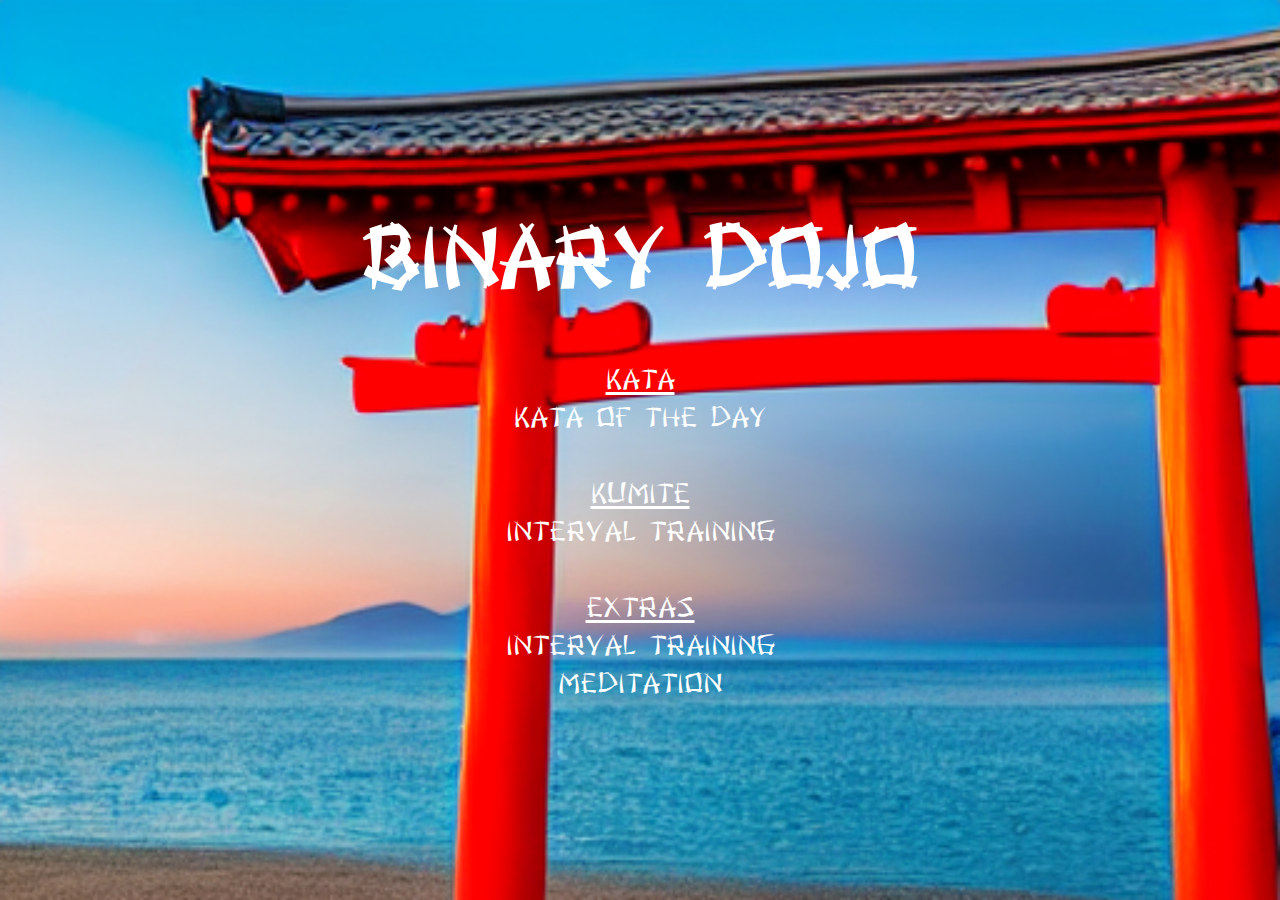
==== index.html @ 6d9a2b7e "initial commit" ====
<!DOCTYPE html>
<html lang="en">

<head>
  <meta charset="UTF-8">
  <meta name="viewport" content="width=device-width, initial-scale=1.0">
  <title>Binary Dojo</title>
  <style>
    @font-face {
      font-family: 'NightinTokyo';
      src: url('NightinTokyo.ttf') format('truetype');
    }

    body {
      margin: 0;
      height: 100vh;
      display: flex;
      flex-direction: column;
      justify-content: center;
      align-items: center;
      /* background: linear-gradient(to bottom, #f52233, #FFC371); */
      background-image: url('background.png');
      /* background-repeat: no-repeat; */
      /* background-attachment: fixed; */
      background-size: cover;
      font-family: 'NightinTokyo', Arial, sans-serif;
      color: white;
      text-align: center;
      font-size: 2em;
    }

    h1 {
      font-family: 'NightinTokyo', Arial, sans-serif;
      font-size: 3em;
      margin-bottom: 20px;
    }

    ul {
      list-style: none;
      padding: 0;
    }

    li {
      margin: 10px 0;
    }

    a {
      text-decoration: none;
      color: white;
    }

    u {
      font-size: 1em;
      padding: 40px;
    }
  </style>
</head>

<body>
  <h1>Binary Dojo</h1>
  <ul>
    <li><u>Kata</u></li>
    <li><a href="kod.html" title="Show KOD">Kata of the Day</a></li>
    <br>
    <li><u>Kumite</u></li>
    <li><a href="interval_setup.html" title="Setup interval training for kumite and fitness.">Interval Training</a></li>
    <br>
    <li><u>Extras</u></li>
    <li><a href="interval_setup.html" title="Setup interval training for kumite and fitness.">Interval Training</a></li>
    <li><a href="meditation_setup.html" title="A round of silent meditation.">Meditation</a></li>
  </ul>
</body>

</html>
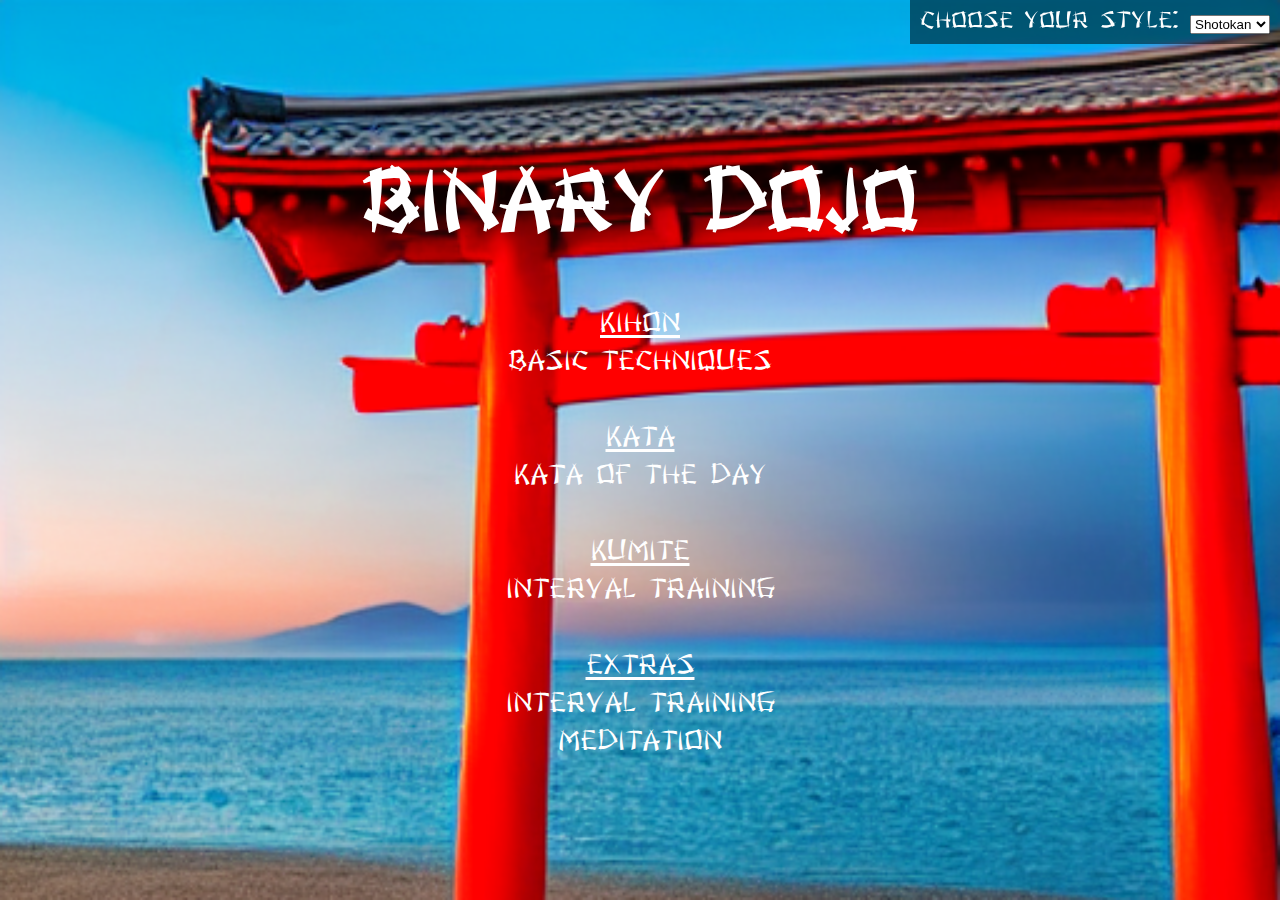
==== commit 51c45c2b: "feat: styleselect, fitness and kumite interval split and kihon section" ====
--- a/index.html
+++ b/index.html
@@ -53,20 +53,50 @@
       font-size: 1em;
       padding: 40px;
     }
+
+    #styleselect {
+      position: fixed;
+      top: 0;
+      right: 0;
+      padding: 10px;
+      background-color: rgba(0, 0, 0, 0.5);
+      font-size: smaller;
+    }
   </style>
+  <script src="dojo.js"></script>
+  <script>
+    function update() {
+      var style = document.getElementById('styleselect_combo').value;
+      console.log("Style selected: " + style);
+      var kod_link = document.getElementById('kod_link');
+      kod_link.href = "kod.html?style=" + style;
+    }
+  </script>
 </head>
 
 <body>
   <h1>Binary Dojo</h1>
+  <div id="styleselect">
+    Choose your style:
+    <select onchange="update();" id="styleselect_combo">
+      <option value="shotokan">Shotokan</option>
+      <option value="goju-ryu">Goju-ryu</option>
+      <option value="wado-ryu">Wado-ryu</option>
+    </select>
+  </div>
   <ul>
+    <li><u>Kihon</u></li>
+    <li><a href="kihon_setup.html" title="Basics">Basic techniques</a></li>
+    <br>
     <li><u>Kata</u></li>
-    <li><a href="kod.html" title="Show KOD">Kata of the Day</a></li>
+    <li><a href="kod.html" title="Show KOD" id="kod_link">Kata of the Day</a></li>
     <br>
     <li><u>Kumite</u></li>
-    <li><a href="interval_setup.html" title="Setup interval training for kumite and fitness.">Interval Training</a></li>
+    <li><a href="kumite_interval_setup.html" title="Setup interval training for kumite.">Interval
+        Training</a></li>
     <br>
     <li><u>Extras</u></li>
-    <li><a href="interval_setup.html" title="Setup interval training for kumite and fitness.">Interval Training</a></li>
+    <li><a href="fitness_interval_setup.html" title="Setup interval training for fitness.">Interval Training</a></li>
     <li><a href="meditation_setup.html" title="A round of silent meditation.">Meditation</a></li>
   </ul>
 </body>
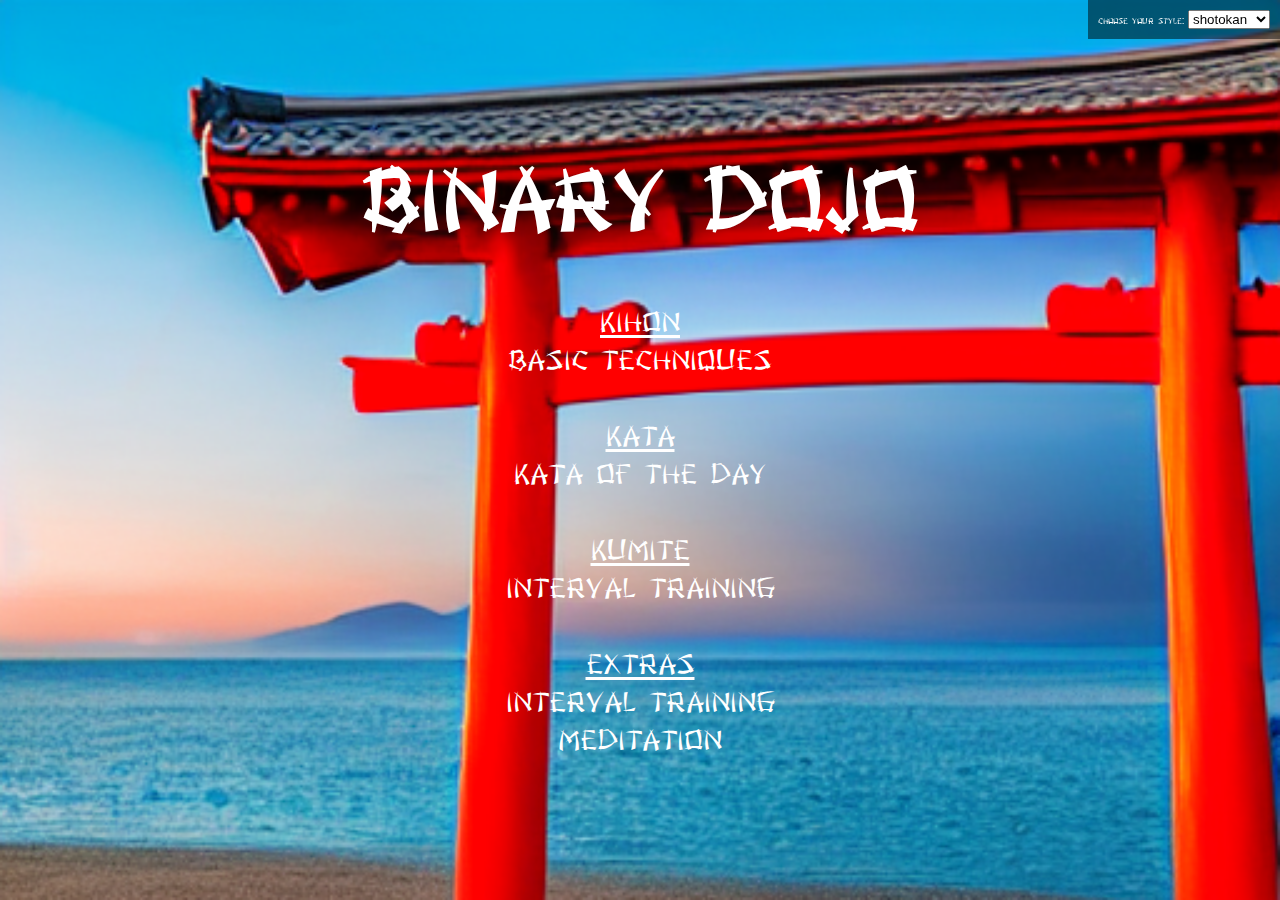
==== commit 9618ce8d: "feat: added basic kihon descriptions" ====
--- a/index.html
+++ b/index.html
@@ -60,11 +60,21 @@
       right: 0;
       padding: 10px;
       background-color: rgba(0, 0, 0, 0.5);
-      font-size: smaller;
+      font-size: xx-small;
     }
   </style>
   <script src="dojo.js"></script>
   <script>
+    function on_load() {
+      var styleselect_combo = document.getElementById('styleselect_combo');
+      var styles = Object.keys(katas);
+      styles.forEach(style => {
+        var opt = document.createElement('option');
+        opt.value = style;
+        opt.innerHTML = style;
+        styleselect_combo.appendChild(opt);
+      });
+    }
     function update() {
       var style = document.getElementById('styleselect_combo').value;
       console.log("Style selected: " + style);
@@ -74,14 +84,11 @@
   </script>
 </head>
 
-<body>
+<body onload="on_load();">
   <h1>Binary Dojo</h1>
   <div id="styleselect">
     Choose your style:
     <select onchange="update();" id="styleselect_combo">
-      <option value="shotokan">Shotokan</option>
-      <option value="goju-ryu">Goju-ryu</option>
-      <option value="wado-ryu">Wado-ryu</option>
     </select>
   </div>
   <ul>
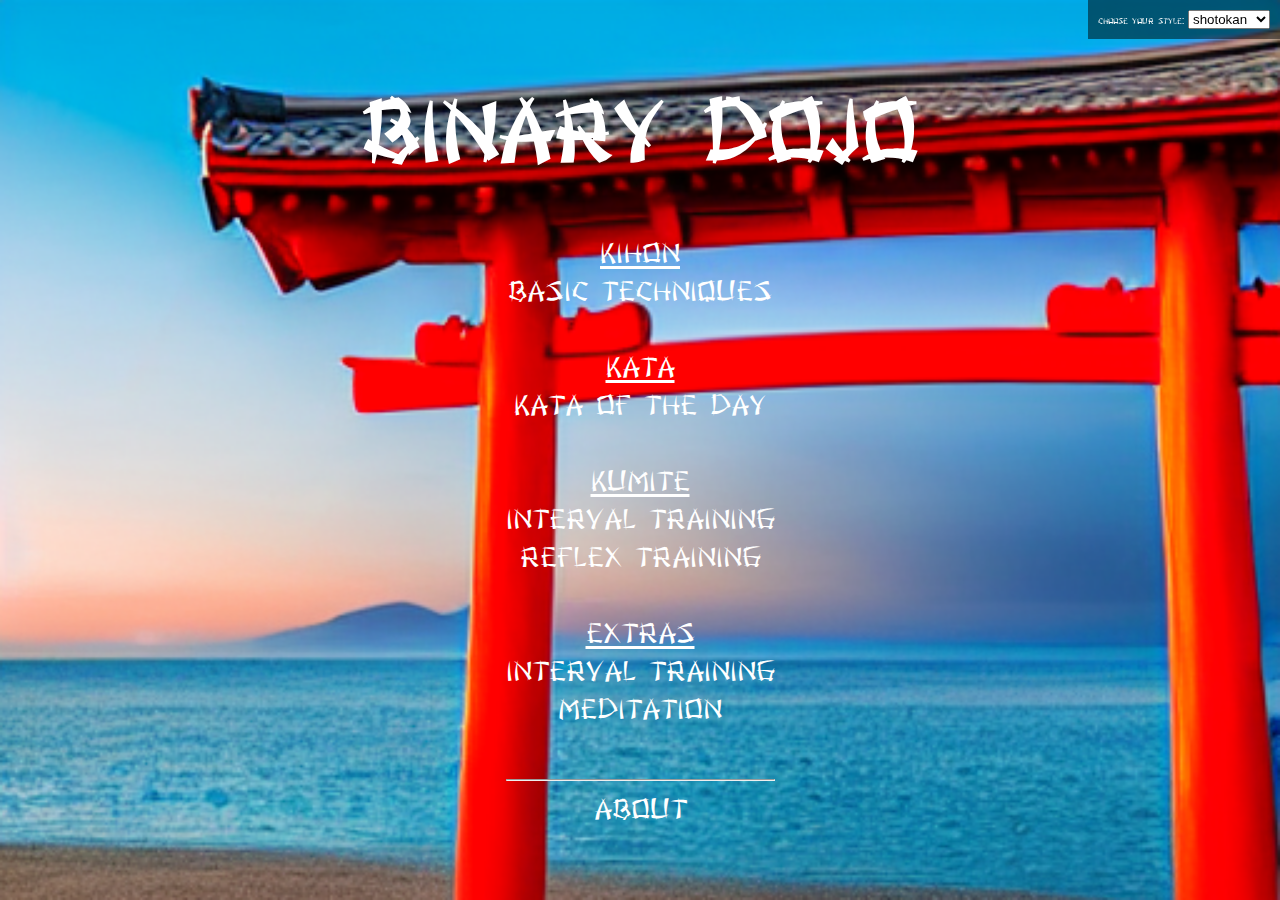
==== commit 0f23ff27: "feat: added reflex training and about" ====
--- a/index.html
+++ b/index.html
@@ -101,10 +101,15 @@
     <li><u>Kumite</u></li>
     <li><a href="kumite_interval_setup.html" title="Setup interval training for kumite.">Interval
         Training</a></li>
+    <li><a href="reflex_setup.html" title="Setup reflex training for kumite.">Reflex
+        Training</a></li>
     <br>
     <li><u>Extras</u></li>
     <li><a href="fitness_interval_setup.html" title="Setup interval training for fitness.">Interval Training</a></li>
     <li><a href="meditation_setup.html" title="A round of silent meditation.">Meditation</a></li>
+    <br>
+    <hr>
+    <li><a href="about.html" title="About this project.">About</a></li>
   </ul>
 </body>
 
